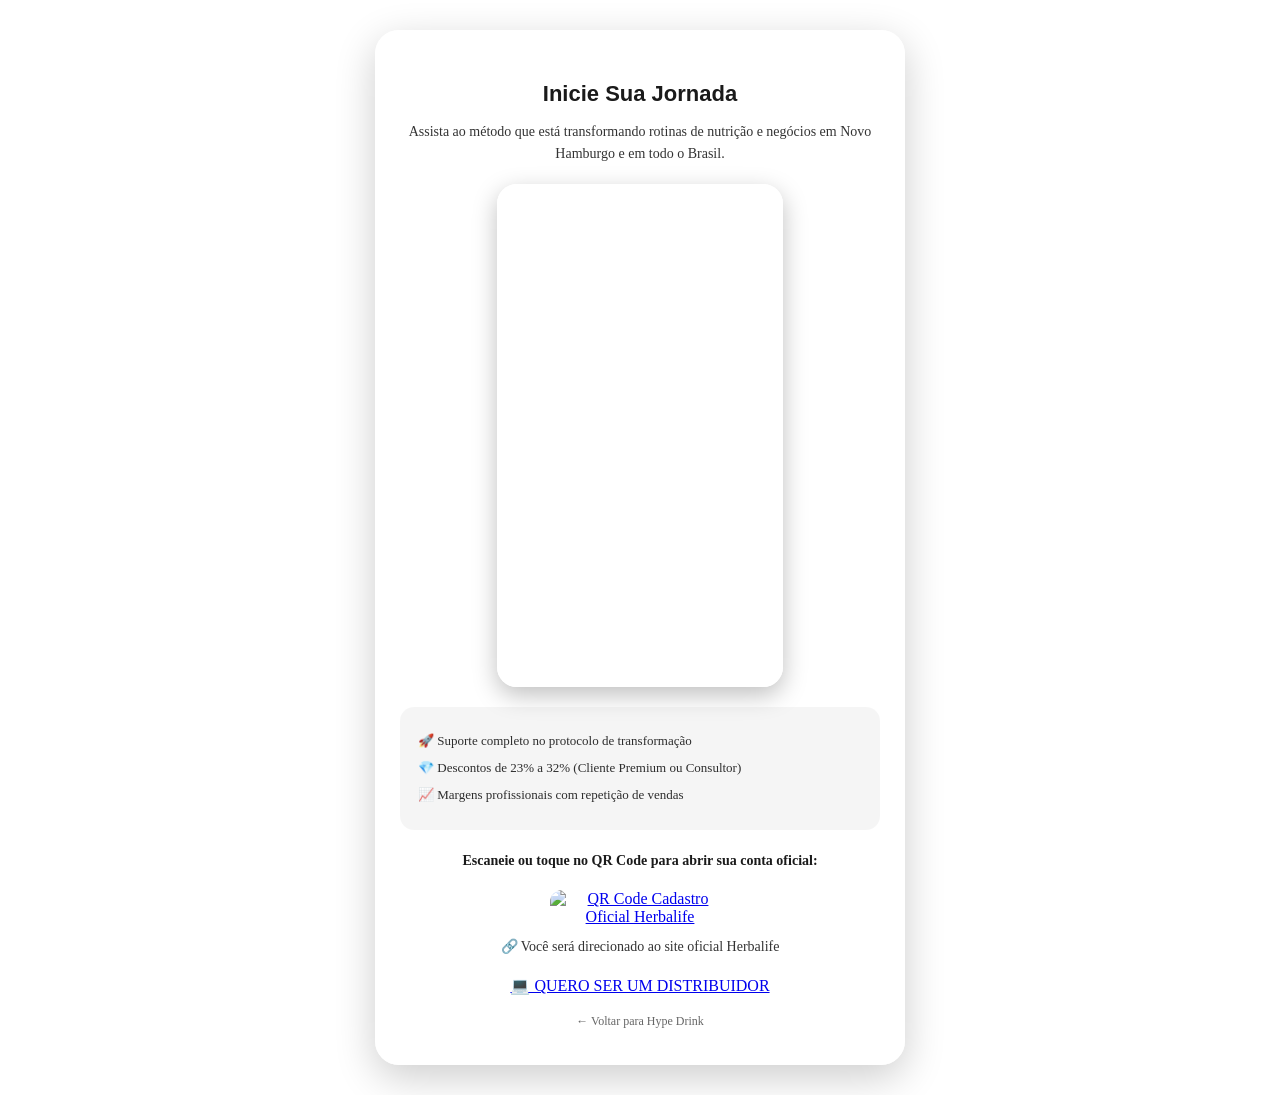
==== index.html @ 21c5220d "Create index.html" ====
<!DOCTYPE html>
<html lang="pt-br">
<head>
    <meta charset="UTF-8">
    <meta name="viewport" content="width=device-width, initial-scale=1.0">
    <title>Abra sua Conta Oficial | Herbalife</title>

    <!-- CSS Global (cores, fontes, botões compartilhados) -->
    <link rel="stylesheet" href="https://edusidegum.github.io/assets/css/style.css">

    <style>
        /* ===== CSS Exclusivo da Página de Cadastro ===== */
        body {
            margin: 0;
            padding: 0;
        }
        .parallax-bg {
            background-image: url('https://edusidegum.github.io/imagens/novoconsultor.jpg');
            background-attachment: fixed;
            background-position: center;
            background-size: cover;
            background-repeat: no-repeat;
            min-height: 100vh;
            display: flex;
            align-items: center;
            justify-content: center;
            padding: 30px 16px;
        }
        .glass-card {
            background: rgba(255, 255, 255, 0.78);
            backdrop-filter: blur(10px);
            -webkit-backdrop-filter: blur(10px);
            border-radius: 24px;
            padding: 35px 24px;
            max-width: 480px;
            width: 100%;
            text-align: center;
            box-shadow: 0 12px 40px rgba(0, 0, 0, 0.2);
            border: 1px solid rgba(255, 255, 255, 0.5);
        }
        .glass-card h1 {
            font-family: 'Montserrat', sans-serif;
            font-weight: 800;
            font-size: 22px;
            margin-bottom: 10px;
            color: #1a1a1a;
        }
        .glass-card p {
            color: #333;
            font-size: 14px;
            line-height: 1.6;
            margin-bottom: 18px;
        }
        .phone-frame {
            max-width: 280px;
            width: 100%;
            margin: 0 auto 20px auto;
            border-radius: 20px;
            overflow: hidden;
            box-shadow: 0 8px 24px rgba(0, 0, 0, 0.25);
            border: 3px solid #fff;
        }
        .video-wrap {
            position: relative;
            padding-bottom: 177.77%;
            height: 0;
        }
        .video-wrap iframe {
            position: absolute;
            top: 0;
            left: 0;
            width: 100%;
            height: 100%;
            border: 0;
        }
        .benefit-list {
            text-align: left;
            background: rgba(0, 0, 0, 0.04);
            border-radius: 14px;
            padding: 18px;
            margin: 20px 0;
        }
        .benefit-list p {
            margin: 6px 0;
            font-size: 13px;
            color: #2D2D2D;
        }
        .qr-subtitle {
            font-size: 12px;
            color: #666;
            margin-top: 8px;
        }
    </style>
</head>
<body>
    <div class="parallax-bg">
        <div class="glass-card">

            <h1>Inicie Sua Jornada</h1>
            <p>Assista ao método que está transformando rotinas de nutrição e negócios em Novo Hamburgo e em todo o Brasil.</p>

            <!-- YouTube Shorts no formato smartphone -->
            <div class="phone-frame">
                <div class="video-wrap">
                    <iframe src="https://www.youtube.com/embed/grVp3WsJunA" allow="accelerometer; autoplay; clipboard-write; encrypted-media; gyroscope; picture-in-picture" allowfullscreen></iframe>
                </div>
            </div>

            <!-- Benefícios -->
            <div class="benefit-list">
                <p>🚀 Suporte completo no protocolo de transformação</p>
                <p>💎 Descontos de 23% a 32% (Cliente Premium ou Consultor)</p>
                <p>📈 Margens profissionais com repetição de vendas</p>
            </div>

            <!-- QR Code com link oficial -->
            <p style="font-weight:600;font-size:14px;color:#1a1a1a;">Escaneie ou toque no QR Code para abrir sua conta oficial:</p>
            <a href="https://accounts.myherbalife.com/Account/Create?appId=1&qrFlow=1&locale=pt-BR&SponsorId=ZRdWSj1jMGH1aeeGrHPR2A==&cmp=m_pt_br_wbs_dssignup_btn_nap_copylink_20250305" target="_blank">
                <img src="https://edusidegum.github.io/imagens/qrcodeedusidegum.png" alt="QR Code Cadastro Oficial Herbalife" style="width:180px;margin:10px auto;display:block;border-radius:12px;cursor:pointer;">
            </a>
            <p class="qr-subtitle">🔗 Você será direcionado ao site oficial Herbalife</p>

            <!-- WhatsApp -->
            <a href="https://wa.me/5551999663200?text=Quero%20Ser%20um%20Consultor%20Herbalife,%20como%20faço%20?" class="btn-primary-whats" style="margin-top:20px;">💻 QUERO SER UM DISTRIBUIDOR</a>

            <div style="margin-top:16px;">
                <a href="https://edusidegum.github.io/hypedrink" style="text-decoration:none;color:#666;font-size:12px;">← Voltar para Hype Drink</a>
            </div>

        </div>
    </div>
</body>
</html>
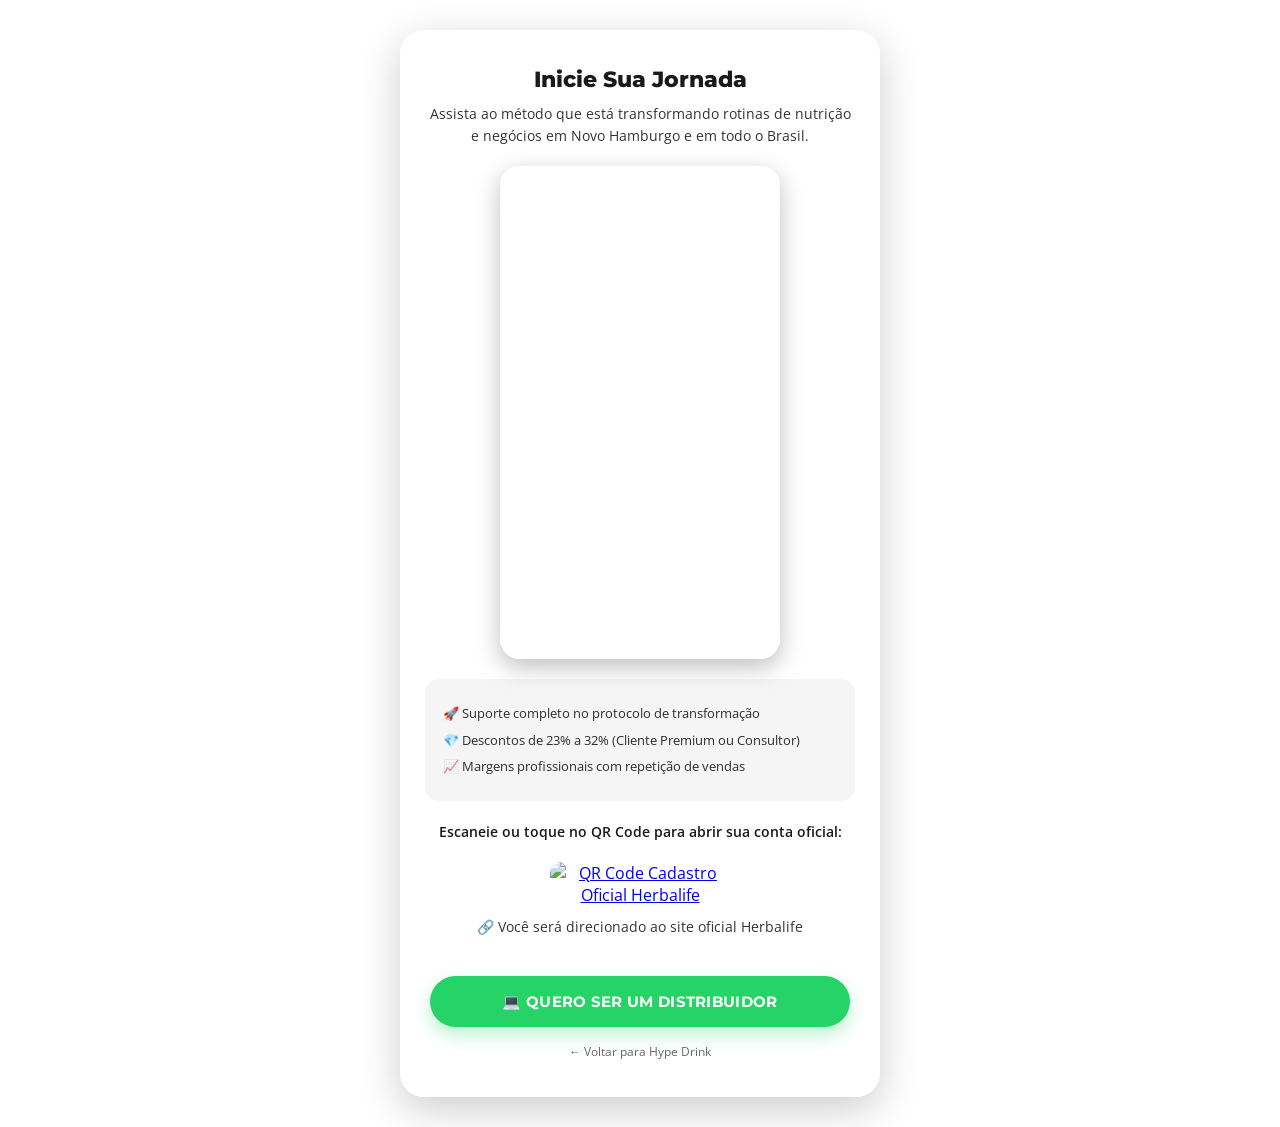
==== commit 22f7740c: "Update index.html" ====
--- a/index.html
+++ b/index.html
@@ -4,18 +4,14 @@
     <meta charset="UTF-8">
     <meta name="viewport" content="width=device-width, initial-scale=1.0">
     <title>Abra sua Conta Oficial | Herbalife</title>
+    <link href="https://fonts.googleapis.com/css2?family=Montserrat:wght@700;800&family=Open+Sans:wght@400;600&display=swap" rel="stylesheet">
+    <style>
+        * { box-sizing: border-box; margin: 0; padding: 0; }
+        body { font-family: 'Open Sans', sans-serif; color: #2D2D2D; margin: 0; padding: 0; }
+        h1 { font-family: 'Montserrat', sans-serif; font-weight: 800; }
 
-    <!-- CSS Global (cores, fontes, botões compartilhados) -->
-    <link rel="stylesheet" href="https://edusidegum.github.io/assets/css/style.css">
-
-    <style>
-        /* ===== CSS Exclusivo da Página de Cadastro ===== */
-        body {
-            margin: 0;
-            padding: 0;
-        }
         .parallax-bg {
-            background-image: url('https://edusidegum.github.io/imagens/novoconsultor.jpg');
+            background-image: url('novoconsultor.jpg');
             background-attachment: fixed;
             background-position: center;
             background-size: cover;
@@ -26,6 +22,7 @@
             justify-content: center;
             padding: 30px 16px;
         }
+
         .glass-card {
             background: rgba(255, 255, 255, 0.78);
             backdrop-filter: blur(10px);
@@ -38,19 +35,9 @@
             box-shadow: 0 12px 40px rgba(0, 0, 0, 0.2);
             border: 1px solid rgba(255, 255, 255, 0.5);
         }
-        .glass-card h1 {
-            font-family: 'Montserrat', sans-serif;
-            font-weight: 800;
-            font-size: 22px;
-            margin-bottom: 10px;
-            color: #1a1a1a;
-        }
-        .glass-card p {
-            color: #333;
-            font-size: 14px;
-            line-height: 1.6;
-            margin-bottom: 18px;
-        }
+        .glass-card h1 { font-size: 22px; margin-bottom: 10px; color: #1a1a1a; }
+        .glass-card p { color: #333; font-size: 14px; line-height: 1.6; margin-bottom: 18px; }
+
         .phone-frame {
             max-width: 280px;
             width: 100%;
@@ -60,19 +47,9 @@
             box-shadow: 0 8px 24px rgba(0, 0, 0, 0.25);
             border: 3px solid #fff;
         }
-        .video-wrap {
-            position: relative;
-            padding-bottom: 177.77%;
-            height: 0;
-        }
-        .video-wrap iframe {
-            position: absolute;
-            top: 0;
-            left: 0;
-            width: 100%;
-            height: 100%;
-            border: 0;
-        }
+        .video-wrap { position: relative; padding-bottom: 177.77%; height: 0; }
+        .video-wrap iframe { position: absolute; top: 0; left: 0; width: 100%; height: 100%; border: 0; }
+
         .benefit-list {
             text-align: left;
             background: rgba(0, 0, 0, 0.04);
@@ -80,16 +57,37 @@
             padding: 18px;
             margin: 20px 0;
         }
-        .benefit-list p {
-            margin: 6px 0;
-            font-size: 13px;
-            color: #2D2D2D;
+        .benefit-list p { margin: 6px 0; font-size: 13px; color: #2D2D2D; }
+
+        .qr-subtitle { font-size: 12px; color: #666; margin-top: 8px; }
+
+        .btn-whats {
+            display: inline-block;
+            width: 100%;
+            max-width: 420px;
+            background-color: #25D366;
+            color: #fff;
+            font-family: 'Montserrat', sans-serif;
+            font-weight: bold;
+            text-align: center;
+            padding: 16px 24px;
+            border-radius: 50px;
+            text-decoration: none;
+            text-transform: uppercase;
+            font-size: 15px;
+            box-shadow: 0 8px 18px rgba(37, 211, 102, 0.30);
+            transition: all 0.3s ease;
+            letter-spacing: 0.3px;
+            margin-top: 20px;
         }
-        .qr-subtitle {
-            font-size: 12px;
-            color: #666;
-            margin-top: 8px;
+        .btn-whats:hover {
+            background-color: #1fb950;
+            transform: translateY(-2px);
+            box-shadow: 0 12px 22px rgba(37, 211, 102, 0.40);
         }
+
+        .back-link { text-decoration: none; color: #666; font-size: 12px; display: inline-block; margin-top: 16px; }
+        .back-link:hover { color: #333; }
     </style>
 </head>
 <body>
@@ -99,33 +97,27 @@
             <h1>Inicie Sua Jornada</h1>
             <p>Assista ao método que está transformando rotinas de nutrição e negócios em Novo Hamburgo e em todo o Brasil.</p>
 
-            <!-- YouTube Shorts no formato smartphone -->
             <div class="phone-frame">
                 <div class="video-wrap">
                     <iframe src="https://www.youtube.com/embed/grVp3WsJunA" allow="accelerometer; autoplay; clipboard-write; encrypted-media; gyroscope; picture-in-picture" allowfullscreen></iframe>
                 </div>
             </div>
 
-            <!-- Benefícios -->
             <div class="benefit-list">
                 <p>🚀 Suporte completo no protocolo de transformação</p>
                 <p>💎 Descontos de 23% a 32% (Cliente Premium ou Consultor)</p>
                 <p>📈 Margens profissionais com repetição de vendas</p>
             </div>
 
-            <!-- QR Code com link oficial -->
-            <p style="font-weight:600;font-size:14px;color:#1a1a1a;">Escaneie ou toque no QR Code para abrir sua conta oficial:</p>
+            <p style="font-weight:600; font-size:14px; color:#1a1a1a;">Escaneie ou toque no QR Code para abrir sua conta oficial:</p>
             <a href="https://accounts.myherbalife.com/Account/Create?appId=1&qrFlow=1&locale=pt-BR&SponsorId=ZRdWSj1jMGH1aeeGrHPR2A==&cmp=m_pt_br_wbs_dssignup_btn_nap_copylink_20250305" target="_blank">
-                <img src="https://edusidegum.github.io/imagens/qrcodeedusidegum.png" alt="QR Code Cadastro Oficial Herbalife" style="width:180px;margin:10px auto;display:block;border-radius:12px;cursor:pointer;">
+                <img src="qrcodeedusidegum.png" alt="QR Code Cadastro Oficial Herbalife" style="width: 180px; margin: 10px auto; display:block; border-radius:12px; cursor:pointer; transition: transform 0.2s;">
             </a>
             <p class="qr-subtitle">🔗 Você será direcionado ao site oficial Herbalife</p>
 
-            <!-- WhatsApp -->
-            <a href="https://wa.me/5551999663200?text=Quero%20Ser%20um%20Consultor%20Herbalife,%20como%20faço%20?" class="btn-primary-whats" style="margin-top:20px;">💻 QUERO SER UM DISTRIBUIDOR</a>
+            <a href="https://wa.me/5551999663200?text=Quero%20Ser%20um%20Consultor%20Herbalife,%20como%20faço%20?" class="btn-whats">💻 QUERO SER UM DISTRIBUIDOR</a>
 
-            <div style="margin-top:16px;">
-                <a href="https://edusidegum.github.io/hypedrink" style="text-decoration:none;color:#666;font-size:12px;">← Voltar para Hype Drink</a>
-            </div>
+            <a href="https://edusidegum.github.io/hypedrink" class="back-link">← Voltar para Hype Drink</a>
 
         </div>
     </div>
